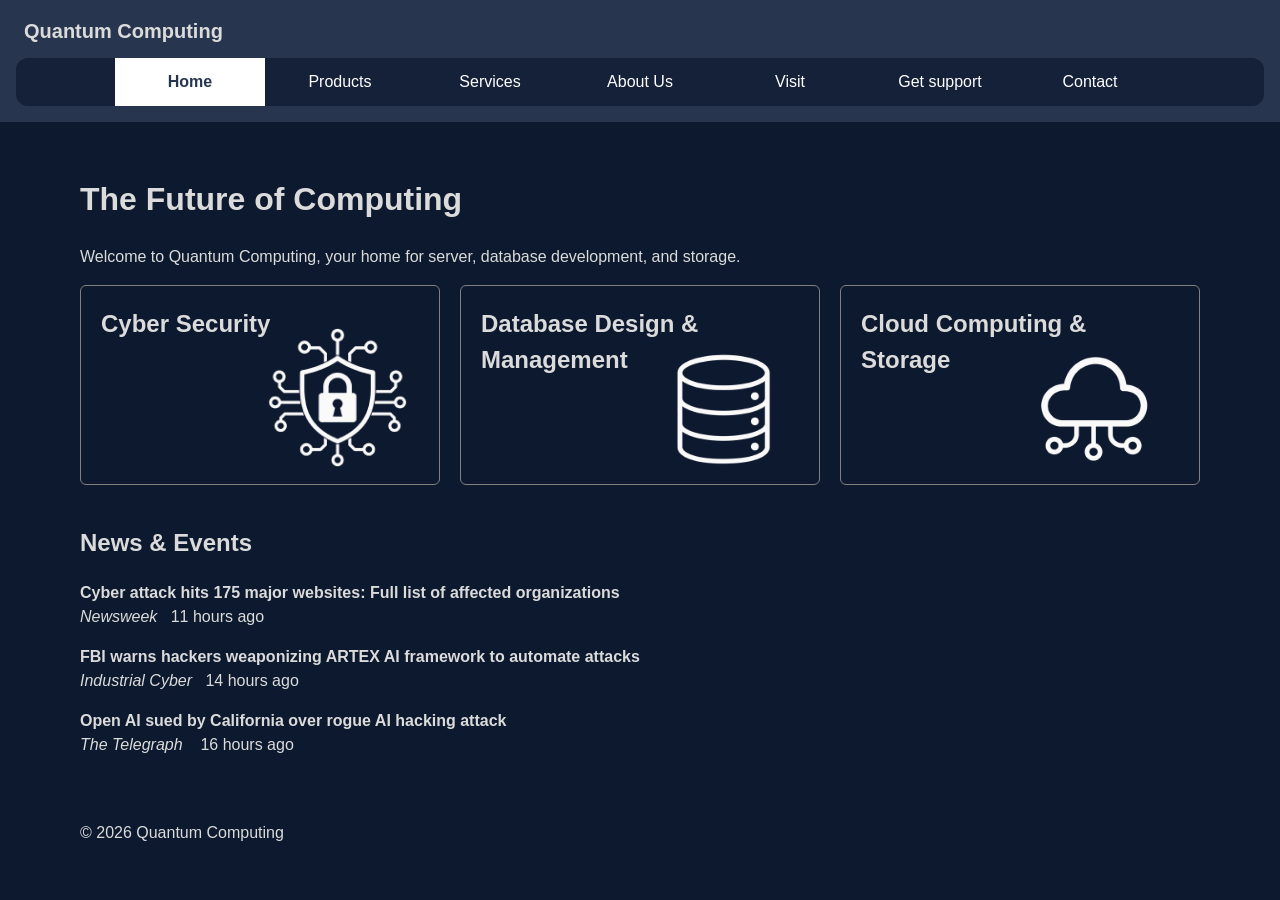
==== index.html @ bf98d4f5 "Update Added content to index.html and support.html, added service icons, updated stylesheet and con" ====
<!doctype html>
<html lang="en">
  <head>
    <meta charset="utf-8" />
    <meta name="viewport" content="width=device-width,initial-scale=1" />
    <title>Home | [Site Name]</title>
    <link rel="stylesheet" href="styles.css" />
    <script src="navigation.js" defer></script>
  </head>
  <body>
    <a class="skip-link" href="#main">Skip to main content</a>
    <header class="site-header">
      <a class="brand" href="index.html">Quantum Computing</a>
      <nav aria-label="Primary navigation">
        <button
          class="menu-button"
          type="button"
          aria-controls="primary-nav"
          aria-expanded="false"
          hidden
        >
          ☰ Menu
        </button>
        <ul class="nav-list" id="primary-nav">
          <li><a href="index.html" aria-current="page">Home</a></li>
          <li><a href="#">Products</a></li>
          <li><a href="#">Services</a></li>
          <li><a href="#">About Us</a></li>
          <li><a href="visit.html">Visit</a></li>
          <li><a href="support.html">Get support</a></li>
          <li><a href="#">Contact</a></li>
          <!-- TODO: add 2-4 purposeful destinations. -->
        </ul>
      </nav>
    </header>
    <main id="main">
      <h1>The Future of Computing</h1>
      <p>
        Welcome to Quantum Computing, your home for server, database
        development, and storage.
      </p>
      <div class="service-wrap">
        <div class="service-card security-bg">
          <h2>Cyber Security</h2>
        </div>
        <div class="service-card database-bg">
          <h2>Database Design & Management</h2>
        </div>
        <div class="service-card cloud-computing">
          <h2>Cloud Computing & Storage</h2>
        </div>
      </div>
      <div class="news">
        <h2 class="news">News & Events</h2>
        <p>
          <strong
            ><a href="#"
              >Cyber attack hits 175 major websites: Full list of affected
              organizations</a
            ></strong
          ><br />
          <em><a href="#">Newsweek</a></em
          >&nbsp;&nbsp;&nbsp;11 hours ago
        </p>
        <p>
          <strong
            ><a href="#"
              >FBI warns hackers weaponizing ARTEX AI framework to automate
              attacks</a
            ></strong
          ><br />
          <em><a href="#">Industrial Cyber</a></em
          >&nbsp;&nbsp;&nbsp;14 hours ago
        </p>
        <p>
          <strong
            ><a href="#"
              >Open AI sued by California over rogue AI hacking attack</a
            ></strong
          ><br />
          <em><a href="#">The Telegraph</a>&nbsp;&nbsp;&nbsp;</em> 16 hours ago
        </p>
      </div>
    </main>
    <footer><p>&copy; 2026 Quantum Computing</p></footer>
  </body>
</html>
---- styles.css ----
:root {
  --brand: #27354f;
  --accent: #152139;
  --action: #3487da;
  --border: #808080;
  --ink: #dbdbdb;
  --paper: #fff;
  --surface: #0d192e;
  --max: 70rem;
  --space: 1rem;
}
* {
  box-sizing: border-box;
}
body {
  margin: 0;
  color: var(--ink);
  background: var(--surface);
  font:
    1rem/1.5 Arial,
    sans-serif;
}
h2 {
  margin-top: 0;
}
.skip-link {
  position: absolute;
  left: 0.5rem;
  top: -6rem;
  z-index: 20;
  background: var(--paper);
  color: var(--ink);
  padding: 0.75rem;
}
.skip-link:focus {
  top: 0.5rem;
}
.site-header {
  background: var(--brand);
  color: var(--ink);
  padding: var(--space);
}
.site-header a:hover {
  background-color: var(--accent);
}
.brand {
  color: inherit;
  font-size: 1.25rem;
  font-weight: 700;
  border-radius: 6px;
  padding: 8px;
  text-decoration: none;
}
.brand a {
  text-decoration: none;
}
.menu-button {
  /* TODO: native button appearance, focus, and comfortable target. */
  display: flex;
  margin-top: 10px;
  background: none;
  border: none;
  border-radius: 4px;
  color: var(--accent-light);
  transition: 0.4s;
}
.nav-list {
  list-style: none;
  margin: 0.75rem 0 0;
  padding: 0; /* TODO: narrow layout. */
}
.nav-list a {
  display: block;
  color: var(--paper);
  padding: 0.75rem;
  text-decoration: none;
}
.nav-list a[aria-current="page"] {
  background: var(--paper);
  color: var(--brand);
  font-weight: 700;
}
.js .nav-list[data-open="false"] {
  display: none;
}
.service-wrap {
  display: flex;
  flex-direction: column;
  gap: 20px;
}
.service-card {
  width: 100%;
  height: 200px;
  border: 1px solid var(--border);
  border-radius: 6px;
  padding: 20px;
  transition: 0.4s;
}
.service-card:hover {
  cursor: pointer;
  background-color: var(--brand);
}
.security-bg {
  background-image: url("img/cybersecurity-icon01.png");
  background-position: right;
  background-repeat: no-repeat;
  background-position-x: 80%;
  background-position-y: 80%;
  background-size: 40%;
}
.database-bg {
  background-image: url("img/database-design01.png");
  background-position: right;
  background-repeat: no-repeat;
  background-position-x: 90%;
  background-position-y: 90%;
  background-size: 40%;
}
.cloud-computing {
  background-image: url("img/cloud-compute01.png");
  background-position: right;
  background-repeat: no-repeat;
  background-size: 40%;
  background-position-x: 140px;
  background-position-y: 70px;
}
.news {
  margin-top: 40px;
}
.news a {
  color: var(--ink);
  text-decoration: none;
  transition: 0.2s;
}
.news a:hover {
  color: var(--action);
}
.location-wrap {
  flex-direction: column;
  display: flex;
  gap: 20px;
}
.location-card {
  display: flex;
  flex-direction: column;
  width: 100%;
  height: auto;
  padding: 20px;
  border-radius: 6px;
  background-color: var(--accent);
  border: 1px solid var(--border);
  transition: 0.4s;
  margin: 0;
}
.location:hover {
  cursor: pointer;
  background-color: var(--brand);
}
.location-card-top {
  display: flex;
  width: 100%;
  flex-direction: column;
  margin-right: 10px;
}
.location-card-bottom {
  display: flex;
  width: 100%;
  justify-content: left;
}
.store {
  max-width: 100%;
  height: auto;
}
.map {
  max-width: 100%;
  border-radius: 6px;
  overflow: hidden;
  margin-top: 10px;
}
/* TODO: hover, focus-visible, active, and aria-current styles. */
/* TODO: hide only the enhanced, collapsed narrow list. */
main,
footer {
  width: min(100% - 2rem, var(--max));
  margin-inline: auto;
}
main {
  min-height: 55vh;
  padding-block: 2rem;
}
/* TODO: add the relative-unit breakpoint justified in navigation-plan.html. */
@media screen and (min-width: 70rem) {
  .menu-button {
    display: none;
  }
  #primary-nav {
    display: flex;
    background-color: var(--accent);
    justify-content: center;
    border-radius: 12px;
  }
  #primary-nav a {
    display: flex;
    width: 150px;
    justify-content: center;
    transition: 0.3s;
  }
  #primary-nav a:hover {
    background-color: var(--action);
  }
  .location-card {
    flex-direction: row;
  }
  .service-wrap {
    flex-direction: row;
  }
  .service-card {
    width: 33%;
    border: 1px solid var(--border);
    border-radius: 6px;
    padding: 20px;
    transition: 0.4s;
  }
  .security-bg {
    background-size: 40%;
    background-position-x: 185px;
    background-position-y: 40px;
  }
  .database-bg {
    background-size: 35%;
    background-position-x: 200px;
    background-position-y: 60px;
  }
  .cloud-computing {
    background-size: 35%;
    background-position-x: 190px;
    background-position-y: 60px;
  }
  .location-wrap {
    flex-direction: row;
  }
  .location {
    width: 33%;
    padding: 20px;
    border-radius: 6px;
    background-color: var(--accent);
    border: 1px solid var(--border);
    transition: 0.4s;
  }
}
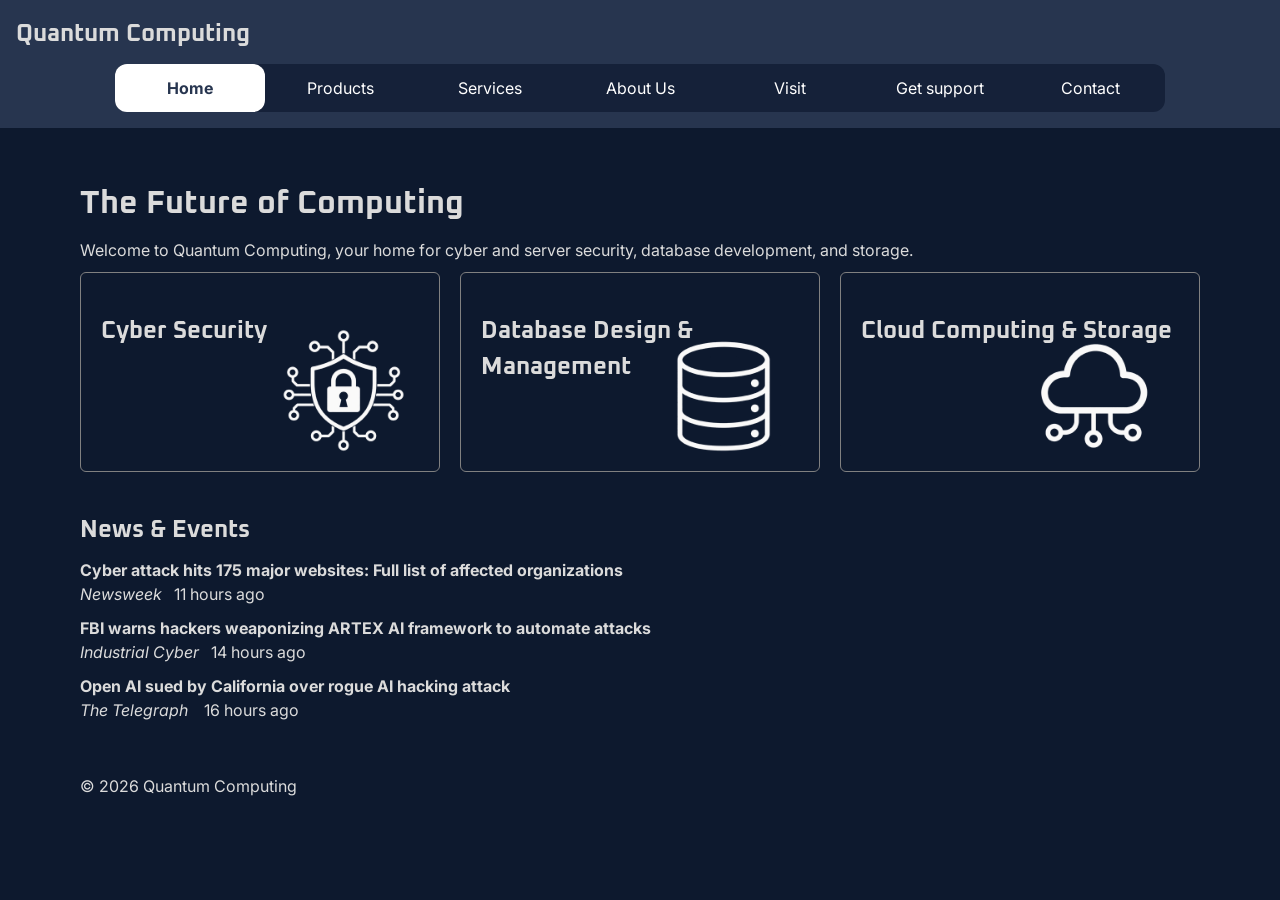
==== commit abcc28fa: "Update Added FAQs and message form for support page. Added tokens." ====
--- a/index.html
+++ b/index.html
@@ -6,6 +6,12 @@
     <title>Home | [Site Name]</title>
     <link rel="stylesheet" href="styles.css" />
     <script src="navigation.js" defer></script>
+    <link rel="preconnect" href="https://fonts.googleapis.com" />
+    <link rel="preconnect" href="https://fonts.gstatic.com" crossorigin />
+    <link
+      href="https://fonts.googleapis.com/css2?family=Inter:ital,opsz,wght@0,14..32,100..900;1,14..32,100..900&family=Oxanium:wght@200..800&display=swap"
+      rel="stylesheet"
+    />
   </head>
   <body>
     <a class="skip-link" href="#main">Skip to main content</a>
@@ -36,19 +42,19 @@
     <main id="main">
       <h1>The Future of Computing</h1>
       <p>
-        Welcome to Quantum Computing, your home for server, database
-        development, and storage.
+        Welcome to Quantum Computing, your home for cyber and server security,
+        database development, and storage.
       </p>
       <div class="service-wrap">
-        <div class="service-card security-bg">
+        <a href="#" class="service-card security-bg">
           <h2>Cyber Security</h2>
-        </div>
-        <div class="service-card database-bg">
+        </a>
+        <a href="#" class="service-card database-bg">
           <h2>Database Design & Management</h2>
-        </div>
-        <div class="service-card cloud-computing">
+        </a>
+        <a href="#" class="service-card cloud-computing">
           <h2>Cloud Computing & Storage</h2>
-        </div>
+        </a>
       </div>
       <div class="news">
         <h2 class="news">News & Events</h2>
--- a/styles.css
+++ b/styles.css
@@ -8,6 +8,39 @@
   --surface: #0d192e;
   --max: 70rem;
   --space: 1rem;
+  --space-2: 0.25rem;
+  --radius: 0.5rem;
+
+  /* FONT SYSTEM */
+  --font-body: "Inter", sans-serif;
+  --font-display: "Oxanium", sans-serif;
+  --size-base: 1rem;
+  --size-h1: 2.5rem;
+  --size-h2: 2rem;
+  --size-h3: 1.25rem;
+  --title: 1.5rem;
+  --size-caption: 0.5rem;
+  --line-height-body: 1.6;
+  --font-weight: 700;
+
+  /* SPACING AND SCALING */
+  --space-xxs: 0.15rem;
+  --space-xs: 0.25rem;
+  --space-sm: 0.5rem;
+  --space-md: 1rem;
+  --space-mlg: 1.25rem;
+  --space-lg: 1.5rem;
+  --space-xl: 2rem;
+  --space-xxl: 3rem;
+
+  /* SIZING & MEASURE */
+  --measure: 68ch;
+  --measure-max-width: 1200px;
+
+  /* BORDER RADIUS */
+  --radius-sm: 0.25rem;
+  --radius-md: 0.5rem;
+  --radius-lg: 1rem;
 }
 * {
   box-sizing: border-box;
@@ -16,12 +49,21 @@
   margin: 0;
   color: var(--ink);
   background: var(--surface);
-  font:
-    1rem/1.5 Arial,
-    sans-serif;
-}
-h2 {
-  margin-top: 0;
+  font: 1rem/1.5 var(--font-body);
+}
+h1,
+h2,
+h3 {
+  font-family: var(--font-display);
+  margin: 0;
+  margin-top: 20px;
+  padding: 0;
+}
+p {
+  margin: 0;
+  margin-top: 10px;
+  margin-bottom: 10px;
+  padding: 0;
 }
 .skip-link {
   position: absolute;
@@ -45,10 +87,9 @@
 }
 .brand {
   color: inherit;
-  font-size: 1.25rem;
-  font-weight: 700;
-  border-radius: 6px;
-  padding: 8px;
+  font-family: var(--font-display);
+  font-size: var(--title);
+  font-weight: var(--font-weight);
   text-decoration: none;
 }
 .brand a {
@@ -62,7 +103,7 @@
   border: none;
   border-radius: 4px;
   color: var(--accent-light);
-  transition: 0.4s;
+  cursor: pointer;
 }
 .nav-list {
   list-style: none;
@@ -95,6 +136,8 @@
   border-radius: 6px;
   padding: 20px;
   transition: 0.4s;
+  color: var(--ink);
+  text-decoration: none;
 }
 .service-card:hover {
   cursor: pointer;
@@ -188,13 +231,58 @@
   min-height: 55vh;
   padding-block: 2rem;
 }
+.message {
+  display: flex;
+  flex-direction: column;
+  width: 500px;
+  height: auto;
+  border: none;
+  border-top: 1px solid var(--border);
+  padding: 20px;
+}
+.message-box {
+  width: 100%;
+  height: 250px;
+  border-radius: 6px;
+  margin-bottom: 10px;
+}
+.input {
+  width: 100%;
+  height: 40px;
+  border: none;
+  border-radius: 6px;
+  margin-bottom: 5px;
+  padding: 10px;
+}
+.message-btn {
+  display: flex;
+  width: 200px;
+  height: 40px;
+  justify-content: center;
+  align-items: center;
+  margin-top: 20px;
+  border: none;
+  border-radius: 6px;
+  background-color: var(--action);
+  transition: 0.3s;
+}
+.message-btn:hover {
+  background-color: #6eb6ff;
+  cursor: pointer;
+}
+
 /* TODO: add the relative-unit breakpoint justified in navigation-plan.html. */
 @media screen and (min-width: 70rem) {
   .menu-button {
     display: none;
   }
+  nav {
+    display: flex;
+    justify-content: center;
+  }
   #primary-nav {
     display: flex;
+    max-width: var(--measure-max-width);
     background-color: var(--accent);
     justify-content: center;
     border-radius: 12px;
@@ -204,9 +292,14 @@
     width: 150px;
     justify-content: center;
     transition: 0.3s;
+    border-radius: 12px;
   }
   #primary-nav a:hover {
     background-color: var(--action);
+    border-radius: 12px;
+  }
+  .nav-list a[aria-current="page"] {
+    border-radius: 12px;
   }
   .location-card {
     flex-direction: row;
@@ -222,9 +315,9 @@
     transition: 0.4s;
   }
   .security-bg {
-    background-size: 40%;
-    background-position-x: 185px;
-    background-position-y: 40px;
+    background-size: 35%;
+    background-position-x: 200px;
+    background-position-y: 55px;
   }
   .database-bg {
     background-size: 35%;
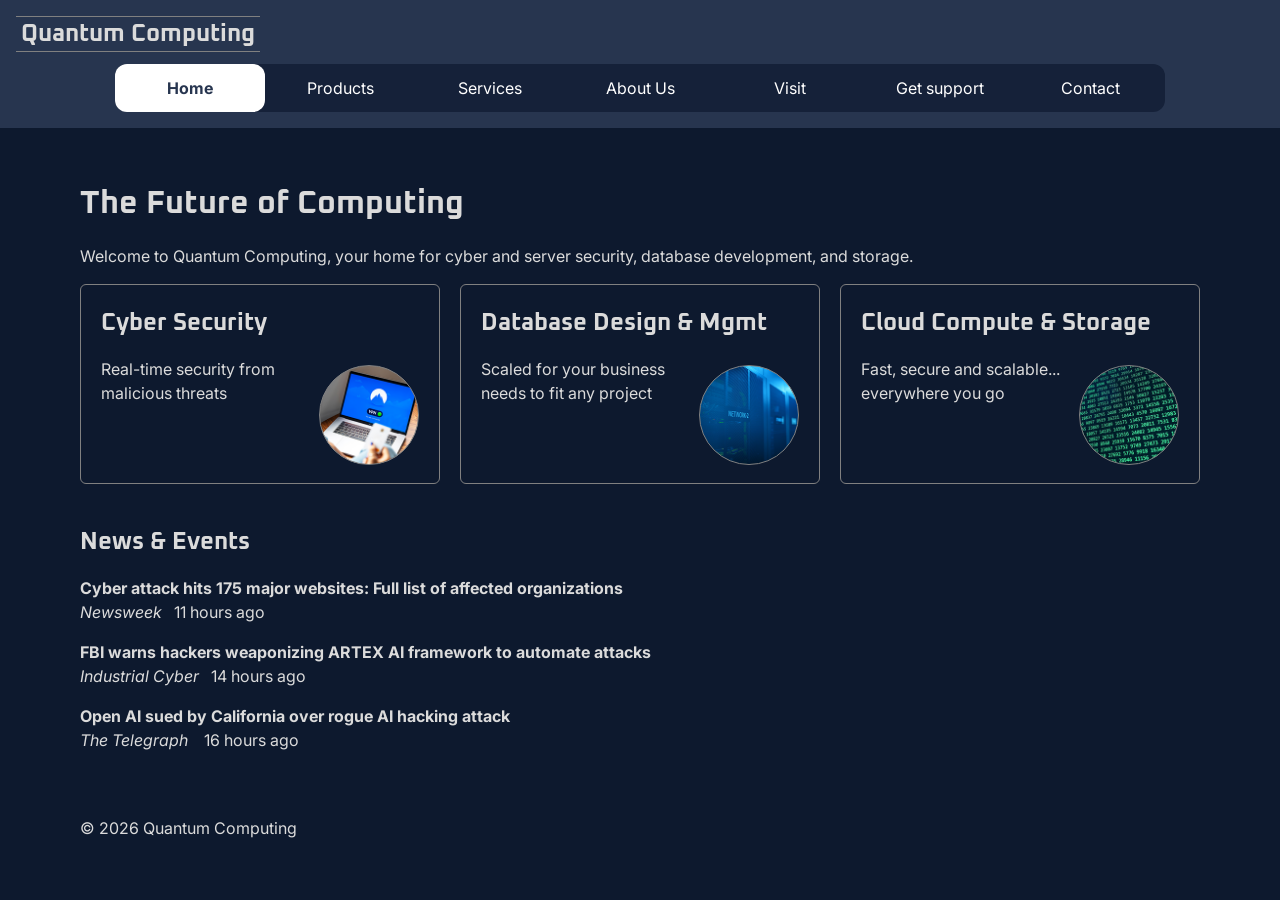
==== commit b59ee59e: "Update Added images for service cards, updated styling and containers and updated README." ====
--- a/index.html
+++ b/index.html
@@ -46,14 +46,29 @@
         database development, and storage.
       </p>
       <div class="service-wrap">
-        <a href="#" class="service-card security-bg">
-          <h2>Cyber Security</h2>
+        <a href="#" class="service-card">
+          <h2 class="service-card-h2">Cyber Security</h2>
+          <p>
+            Real-time security from<br />
+            malicious threats
+          </p>
+          <div class="security-bg"></div>
         </a>
-        <a href="#" class="service-card database-bg">
-          <h2>Database Design & Management</h2>
+        <a href="#" class="service-card">
+          <h2 class="service-card-h2">Database Design & Mgmt</h2>
+          <p>
+            Scaled for your business<br />
+            needs to fit any project
+          </p>
+          <div class="database-bg"></div>
         </a>
-        <a href="#" class="service-card cloud-computing">
-          <h2>Cloud Computing & Storage</h2>
+        <a href="#" class="service-card">
+          <h2 class="service-card-h2">Cloud Compute & Storage</h2>
+          <p>
+            Fast, secure and scalable...<br />
+            everywhere you go
+          </p>
+          <div class="cloud-computing"></div>
         </a>
       </div>
       <div class="news">
--- a/styles.css
+++ b/styles.css
@@ -60,10 +60,6 @@
   padding: 0;
 }
 p {
-  margin: 0;
-  margin-top: 10px;
-  margin-bottom: 10px;
-  padding: 0;
 }
 .skip-link {
   position: absolute;
@@ -91,6 +87,10 @@
   font-size: var(--title);
   font-weight: var(--font-weight);
   text-decoration: none;
+  border-top: 1px solid var(--border);
+  border-bottom: 1px solid var(--border);
+  padding: 5px;
+  transition: 0.3s;
 }
 .brand a {
   text-decoration: none;
@@ -130,6 +130,7 @@
   gap: 20px;
 }
 .service-card {
+  position: relative;
   width: 100%;
   height: 200px;
   border: 1px solid var(--border);
@@ -138,34 +139,55 @@
   transition: 0.4s;
   color: var(--ink);
   text-decoration: none;
+}
+.service-card-h2 {
+  margin-top: 0;
+}
+.service-card p {
+  font-size: 12px;
 }
 .service-card:hover {
   cursor: pointer;
   background-color: var(--brand);
 }
 .security-bg {
-  background-image: url("img/cybersecurity-icon01.png");
-  background-position: right;
+  position: absolute;
+  width: 100px;
+  height: 100px;
+  top: 80px;
+  right: 20px;
+  border-radius: 50%;
+  background-image: url("img/cybersecurity01.png");
+  background-position: center;
+  background-size: 100%;
   background-repeat: no-repeat;
-  background-position-x: 80%;
-  background-position-y: 80%;
-  background-size: 40%;
+  border: 1px solid var(--border);
 }
 .database-bg {
+  position: absolute;
+  width: 100px;
+  height: 100px;
+  top: 80px;
+  right: 20px;
+  border-radius: 50%;
   background-image: url("img/database-design01.png");
-  background-position: right;
+  background-position: center;
+  background-size: 100%;
   background-repeat: no-repeat;
-  background-position-x: 90%;
-  background-position-y: 90%;
-  background-size: 40%;
+  border: 1px solid var(--border);
 }
 .cloud-computing {
+  position: absolute;
+  width: 100px;
+  height: 100px;
+  top: 80px;
+  right: 20px;
+  border-radius: 50%;
   background-image: url("img/cloud-compute01.png");
-  background-position: right;
+  background-position: center;
+  background-size: 100%;
   background-repeat: no-repeat;
-  background-size: 40%;
-  background-position-x: 140px;
-  background-position-y: 70px;
+  border: 1px solid var(--border);
 }
 .news {
   margin-top: 40px;
@@ -231,19 +253,29 @@
   min-height: 55vh;
   padding-block: 2rem;
 }
+.faq a {
+  color: var(--ink);
+  text-decoration: none;
+}
+.faq a:hover {
+  text-decoration: underline;
+  color: var(--action);
+}
 .message {
   display: flex;
   flex-direction: column;
-  width: 500px;
+  width: 100%;
   height: auto;
   border: none;
   border-top: 1px solid var(--border);
-  padding: 20px;
+  padding: 0;
+  padding-top: 10px;
 }
 .message-box {
   width: 100%;
   height: 250px;
   border-radius: 6px;
+  margin-top: 5px;
   margin-bottom: 10px;
 }
 .input {
@@ -265,10 +297,15 @@
   border-radius: 6px;
   background-color: var(--action);
   transition: 0.3s;
+  text-decoration: none;
+  color: var(--accent);
+  font-weight: var(--font-weight);
 }
 .message-btn:hover {
-  background-color: #6eb6ff;
+  background-color: #0080ff;
+  color: var(--ink);
   cursor: pointer;
+  box-shadow: 0 0 8px rgba(255, 255, 255, 0.3);
 }
 
 /* TODO: add the relative-unit breakpoint justified in navigation-plan.html. */
@@ -314,20 +351,8 @@
     padding: 20px;
     transition: 0.4s;
   }
-  .security-bg {
-    background-size: 35%;
-    background-position-x: 200px;
-    background-position-y: 55px;
-  }
-  .database-bg {
-    background-size: 35%;
-    background-position-x: 200px;
-    background-position-y: 60px;
-  }
-  .cloud-computing {
-    background-size: 35%;
-    background-position-x: 190px;
-    background-position-y: 60px;
+  .service-card p {
+    font-size: var(--size-base);
   }
   .location-wrap {
     flex-direction: row;
@@ -340,4 +365,8 @@
     border: 1px solid var(--border);
     transition: 0.4s;
   }
-}
+  .message {
+    width: 500px;
+    padding: 20px;
+  }
+}
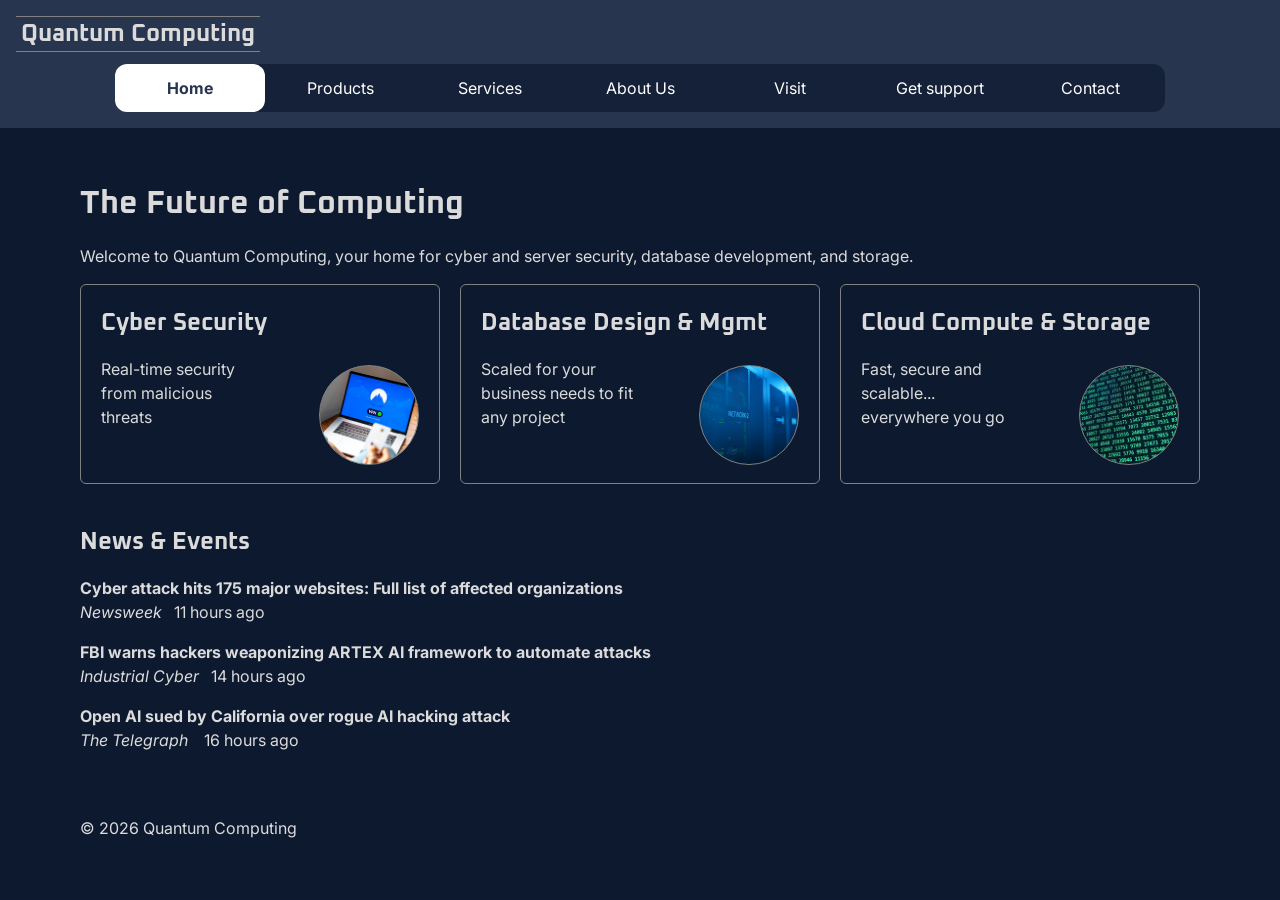
==== commit ec21cbd7: "Update Updated index, support, visit pages; added images and removed images; updated README with ima" ====
--- a/index.html
+++ b/index.html
@@ -3,7 +3,7 @@
   <head>
     <meta charset="utf-8" />
     <meta name="viewport" content="width=device-width,initial-scale=1" />
-    <title>Home | [Site Name]</title>
+    <title>Home | Quantum Computing</title>
     <link rel="stylesheet" href="styles.css" />
     <script src="navigation.js" defer></script>
     <link rel="preconnect" href="https://fonts.googleapis.com" />
@@ -48,26 +48,17 @@
       <div class="service-wrap">
         <a href="#" class="service-card">
           <h2 class="service-card-h2">Cyber Security</h2>
-          <p>
-            Real-time security from<br />
-            malicious threats
-          </p>
+          <p>Real-time security from malicious threats</p>
           <div class="security-bg"></div>
         </a>
         <a href="#" class="service-card">
           <h2 class="service-card-h2">Database Design & Mgmt</h2>
-          <p>
-            Scaled for your business<br />
-            needs to fit any project
-          </p>
+          <p>Scaled for your business needs to fit any project</p>
           <div class="database-bg"></div>
         </a>
         <a href="#" class="service-card">
           <h2 class="service-card-h2">Cloud Compute & Storage</h2>
-          <p>
-            Fast, secure and scalable...<br />
-            everywhere you go
-          </p>
+          <p>Fast, secure and scalable... everywhere you go</p>
           <div class="cloud-computing"></div>
         </a>
       </div>
--- a/styles.css
+++ b/styles.css
@@ -144,6 +144,7 @@
   margin-top: 0;
 }
 .service-card p {
+  width: 50%;
   font-size: 12px;
 }
 .service-card:hover {
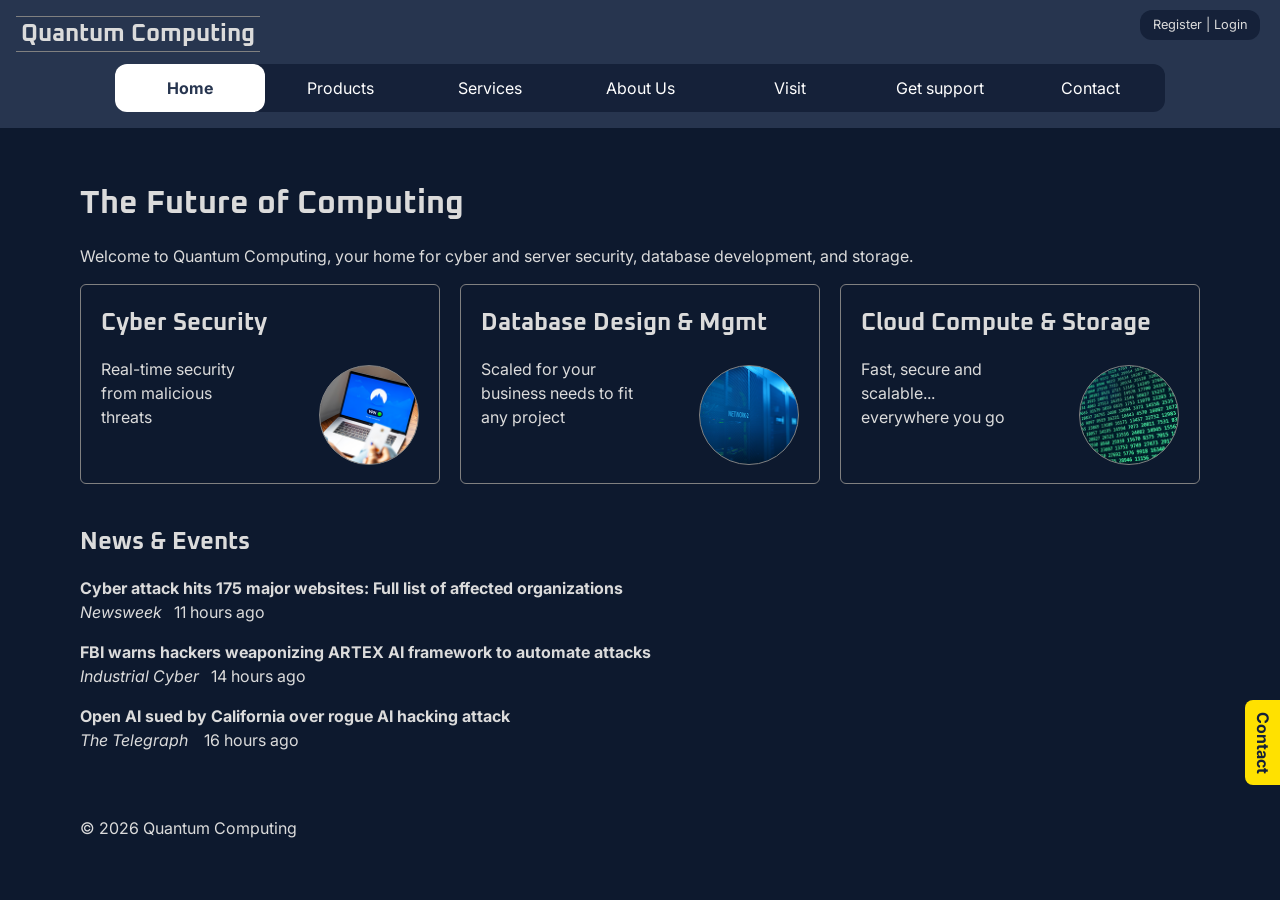
==== commit 5380fb0a: "Update Added registration/login button and fixed contact tag." ====
--- a/index.html
+++ b/index.html
@@ -16,6 +16,10 @@
   <body>
     <a class="skip-link" href="#main">Skip to main content</a>
     <header class="site-header">
+      <div class="reg-login">
+        <a href="#"> Register</a>&nbsp;|&nbsp;<a href="#"> Login</a>
+      </div>
+      <div class="contact-tag">Contact</div>
       <a class="brand" href="index.html">Quantum Computing</a>
       <nav aria-label="Primary navigation">
         <button
--- a/styles.css
+++ b/styles.css
@@ -74,6 +74,7 @@
   top: 0.5rem;
 }
 .site-header {
+  position: relative;
   background: var(--brand);
   color: var(--ink);
   padding: var(--space);
@@ -122,6 +123,31 @@
   font-weight: 700;
 }
 .js .nav-list[data-open="false"] {
+  display: none;
+}
+.reg-login {
+  position: absolute;
+  display: flex;
+  width: 120px;
+  height: 30px;
+  top: 60px;
+  right: 10px;
+  background-color: var(--accent);
+  justify-content: center;
+  align-items: center;
+  font-size: 0.8rem;
+  border-radius: 12px;
+}
+.reg-login a {
+  color: var(--ink);
+  text-decoration: none;
+  transition: 0.2s;
+}
+.reg-login a:hover {
+  color: var(--action);
+  cursor: pointer;
+}
+.contact-tag {
   display: none;
 }
 .service-wrap {
@@ -370,4 +396,33 @@
     width: 500px;
     padding: 20px;
   }
-}
+  .reg-login {
+    top: 10px;
+    right: 20px;
+  }
+  .contact-tag {
+    position: fixed;
+    display: flex;
+    background-color: #ffe100;
+    top: 700px;
+    right: 0;
+    width: 35px;
+    height: 85px;
+    writing-mode: vertical-rl;
+    text-orientation: mixed;
+    padding: 5px;
+    font-weight: var(--font-weight);
+    text-decoration: none;
+    border-bottom-left-radius: 8px;
+    border-top-left-radius: 8px;
+    color: var(--accent);
+    align-items: center;
+    justify-content: center;
+    transition: 0.3s;
+  }
+  .contact-tag:hover {
+    background-color: #e3ab2d;
+    color: var(--accent);
+    cursor: pointer;
+  }
+}
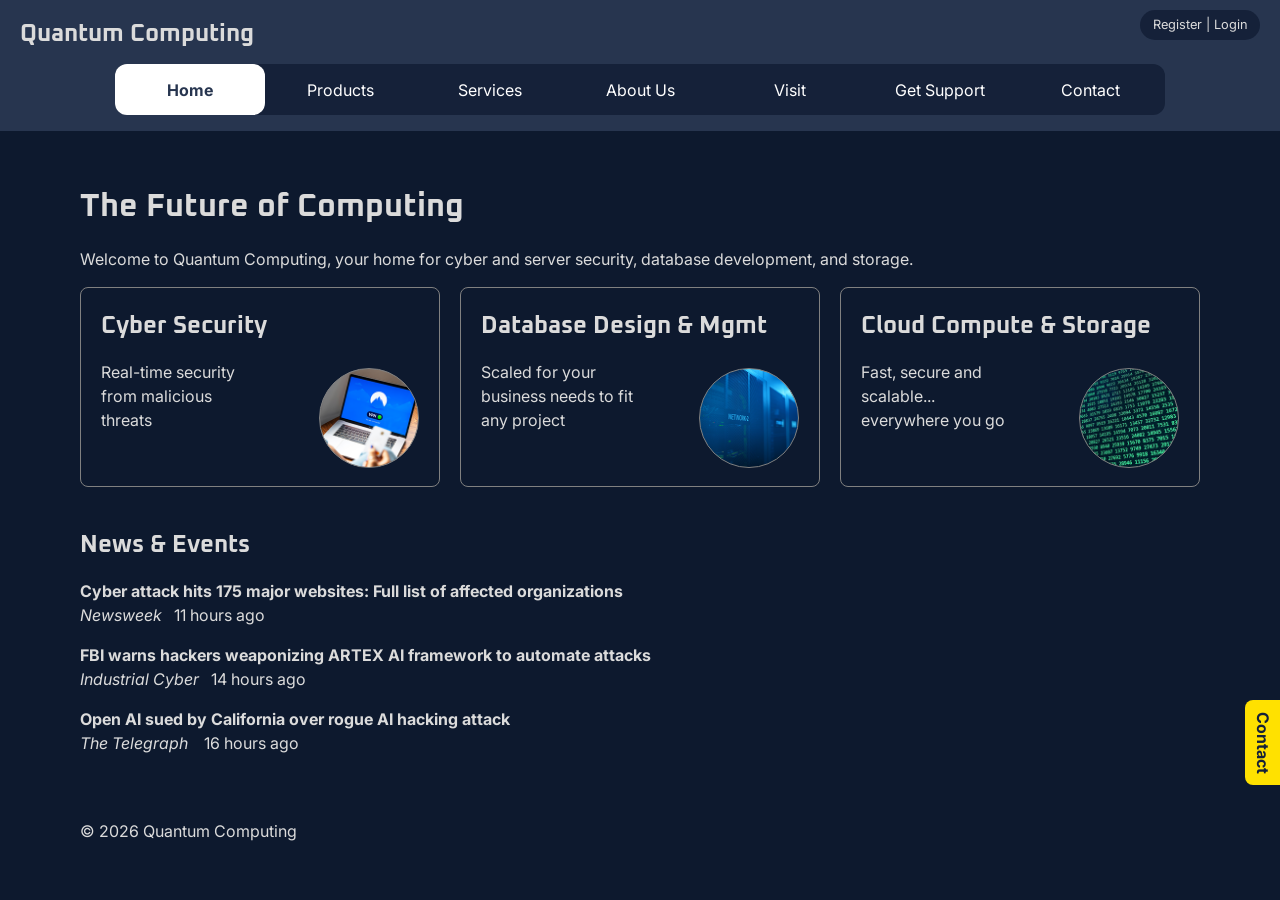
==== commit 53fd8a78: "Update Updated navigation-plan.html, added screenshots and updated README." ====
--- a/index.html
+++ b/index.html
@@ -16,11 +16,11 @@
   <body>
     <a class="skip-link" href="#main">Skip to main content</a>
     <header class="site-header">
+      <div class="contact-tag">Contact</div>
+      <a class="brand" href="index.html">Quantum Computing</a>
       <div class="reg-login">
         <a href="#"> Register</a>&nbsp;|&nbsp;<a href="#"> Login</a>
       </div>
-      <div class="contact-tag">Contact</div>
-      <a class="brand" href="index.html">Quantum Computing</a>
       <nav aria-label="Primary navigation">
         <button
           class="menu-button"
@@ -37,7 +37,7 @@
           <li><a href="#">Services</a></li>
           <li><a href="#">About Us</a></li>
           <li><a href="visit.html">Visit</a></li>
-          <li><a href="support.html">Get support</a></li>
+          <li><a href="support.html">Get Support</a></li>
           <li><a href="#">Contact</a></li>
           <!-- TODO: add 2-4 purposeful destinations. -->
         </ul>
--- a/styles.css
+++ b/styles.css
@@ -1,6 +1,7 @@
 :root {
   --brand: #27354f;
   --accent: #152139;
+  --focus: #ffe100;
   --action: #3487da;
   --border: #808080;
   --ink: #dbdbdb;
@@ -27,7 +28,7 @@
   --space-xxs: 0.15rem;
   --space-xs: 0.25rem;
   --space-sm: 0.5rem;
-  --space-md: 1rem;
+  --space-md: 0.85rem;
   --space-mlg: 1.25rem;
   --space-lg: 1.5rem;
   --space-xl: 2rem;
@@ -40,6 +41,7 @@
   /* BORDER RADIUS */
   --radius-sm: 0.25rem;
   --radius-md: 0.5rem;
+  --radius-mlg: 0.75rem;
   --radius-lg: 1rem;
 }
 * {
@@ -56,7 +58,7 @@
 h3 {
   font-family: var(--font-display);
   margin: 0;
-  margin-top: 20px;
+  margin-top: var(--space-mlg);
   padding: 0;
 }
 p {
@@ -88,9 +90,7 @@
   font-size: var(--title);
   font-weight: var(--font-weight);
   text-decoration: none;
-  border-top: 1px solid var(--border);
-  border-bottom: 1px solid var(--border);
-  padding: 5px;
+  padding: var(--space-xs);
   transition: 0.3s;
 }
 .brand a {
@@ -102,7 +102,6 @@
   margin-top: 10px;
   background: none;
   border: none;
-  border-radius: 4px;
   color: var(--accent-light);
   cursor: pointer;
 }
@@ -114,13 +113,13 @@
 .nav-list a {
   display: block;
   color: var(--paper);
-  padding: 0.75rem;
+  padding: var(--space-md);
   text-decoration: none;
 }
 .nav-list a[aria-current="page"] {
   background: var(--paper);
   color: var(--brand);
-  font-weight: 700;
+  font-weight: var(--font-weight);
 }
 .js .nav-list[data-open="false"] {
   display: none;
@@ -130,13 +129,13 @@
   display: flex;
   width: 120px;
   height: 30px;
-  top: 60px;
+  top: 55px;
   right: 10px;
   background-color: var(--accent);
   justify-content: center;
   align-items: center;
   font-size: 0.8rem;
-  border-radius: 12px;
+  border-radius: var(--radius-lg);
 }
 .reg-login a {
   color: var(--ink);
@@ -153,15 +152,15 @@
 .service-wrap {
   display: flex;
   flex-direction: column;
-  gap: 20px;
+  gap: var(--space-mlg);
 }
 .service-card {
   position: relative;
   width: 100%;
   height: 200px;
   border: 1px solid var(--border);
-  border-radius: 6px;
-  padding: 20px;
+  border-radius: var(--radius);
+  padding: var(--space-mlg);
   transition: 0.4s;
   color: var(--ink);
   text-decoration: none;
@@ -171,7 +170,7 @@
 }
 .service-card p {
   width: 50%;
-  font-size: 12px;
+  font-size: 0.75rem;
 }
 .service-card:hover {
   cursor: pointer;
@@ -230,7 +229,7 @@
 .location-wrap {
   flex-direction: column;
   display: flex;
-  gap: 20px;
+  gap: var(--space-mlg);
 }
 .location-card {
   display: flex;
@@ -238,7 +237,7 @@
   width: 100%;
   height: auto;
   padding: 20px;
-  border-radius: 6px;
+  border-radius: var(--radius);
   background-color: var(--accent);
   border: 1px solid var(--border);
   transition: 0.4s;
@@ -270,6 +269,9 @@
   margin-top: 10px;
 }
 /* TODO: hover, focus-visible, active, and aria-current styles. */
+a:focus-visible {
+  border: 3px solid var(--focus);
+}
 /* TODO: hide only the enhanced, collapsed narrow list. */
 main,
 footer {
@@ -301,7 +303,7 @@
 .message-box {
   width: 100%;
   height: 250px;
-  border-radius: 6px;
+  border-radius: var(--radius);
   margin-top: 5px;
   margin-bottom: 10px;
 }
@@ -309,7 +311,7 @@
   width: 100%;
   height: 40px;
   border: none;
-  border-radius: 6px;
+  border-radius: var(--radius);
   margin-bottom: 5px;
   padding: 10px;
 }
@@ -321,7 +323,7 @@
   align-items: center;
   margin-top: 20px;
   border: none;
-  border-radius: 6px;
+  border-radius: var(--radius);
   background-color: var(--action);
   transition: 0.3s;
   text-decoration: none;
@@ -349,21 +351,21 @@
     max-width: var(--measure-max-width);
     background-color: var(--accent);
     justify-content: center;
-    border-radius: 12px;
+    border-radius: var(--radius-mlg);
   }
   #primary-nav a {
     display: flex;
     width: 150px;
     justify-content: center;
     transition: 0.3s;
-    border-radius: 12px;
+    border-radius: var(--radius-mlg);
   }
   #primary-nav a:hover {
     background-color: var(--action);
-    border-radius: 12px;
+    border-radius: var(--radius-mlg);
   }
   .nav-list a[aria-current="page"] {
-    border-radius: 12px;
+    border-radius: var(--radius-mlg);
   }
   .location-card {
     flex-direction: row;
@@ -374,8 +376,8 @@
   .service-card {
     width: 33%;
     border: 1px solid var(--border);
-    border-radius: 6px;
-    padding: 20px;
+    border-radius: var(--radius);
+    padding: var(--space-mlg);
     transition: 0.4s;
   }
   .service-card p {
@@ -394,7 +396,7 @@
   }
   .message {
     width: 500px;
-    padding: 20px;
+    padding: var(--space-mlg);
   }
   .reg-login {
     top: 10px;
@@ -403,26 +405,27 @@
   .contact-tag {
     position: fixed;
     display: flex;
-    background-color: #ffe100;
+    background-color: var(--focus);
     top: 700px;
     right: 0;
     width: 35px;
     height: 85px;
-    writing-mode: vertical-rl;
+    writing-mode: vertical-rl; /* https://developer.mozilla.org/en-US/docs/Web/CSS/Reference/Properties/text-orientation */
     text-orientation: mixed;
-    padding: 5px;
+    padding: var(--space-xs);
     font-weight: var(--font-weight);
     text-decoration: none;
-    border-bottom-left-radius: 8px;
-    border-top-left-radius: 8px;
+    border-bottom-left-radius: var(--radius-md);
+    border-top-left-radius: var(--radius-md);
     color: var(--accent);
     align-items: center;
     justify-content: center;
     transition: 0.3s;
   }
   .contact-tag:hover {
-    background-color: #e3ab2d;
+    background-color: #fff200;
     color: var(--accent);
     cursor: pointer;
-  }
-}
+    box-shadow: 0 0 8px rgb(255, 247, 0, 0.5);
+  }
+}
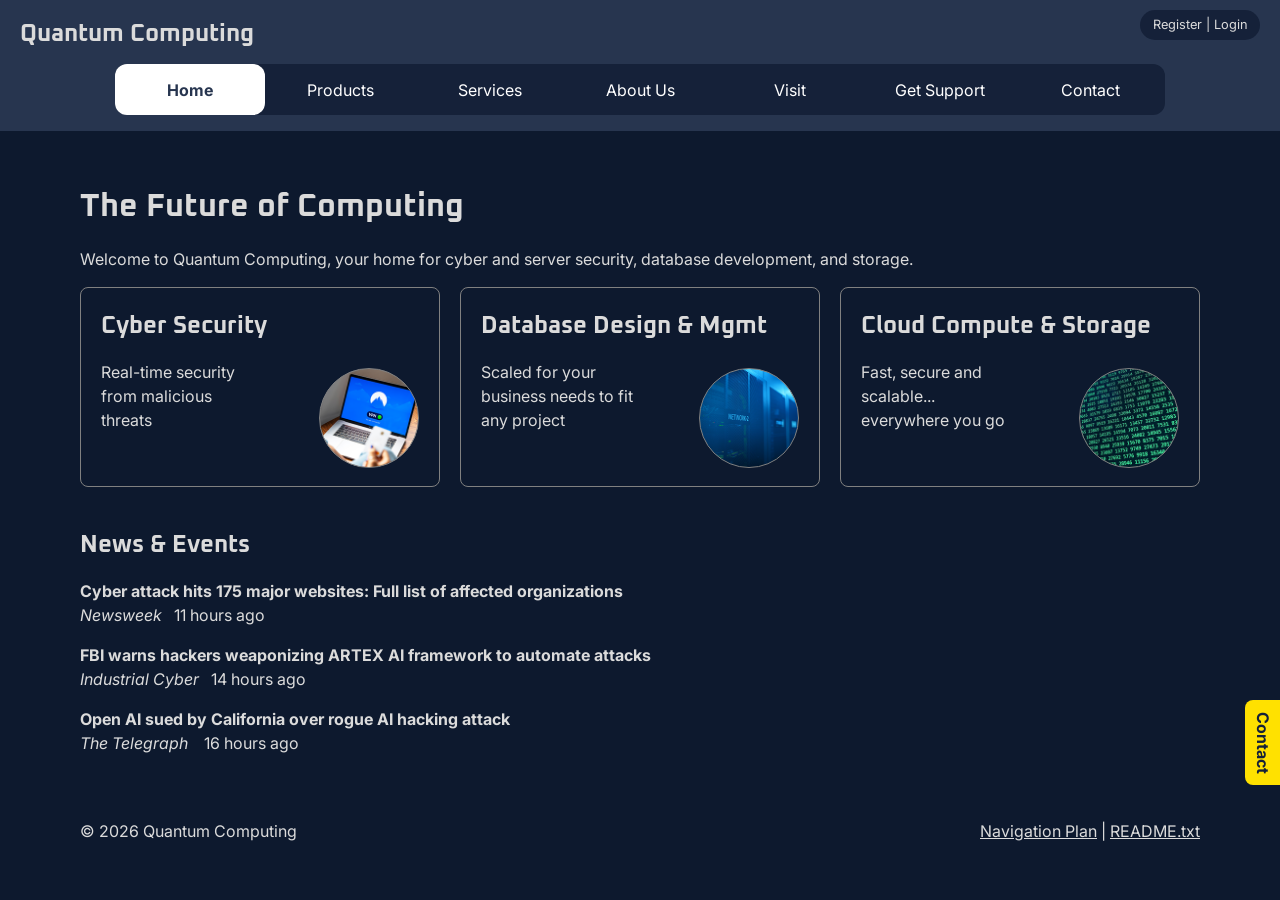
==== commit 69ace687: "Update Updated footer; added links to navigation plan and README." ====
--- a/index.html
+++ b/index.html
@@ -16,7 +16,6 @@
   <body>
     <a class="skip-link" href="#main">Skip to main content</a>
     <header class="site-header">
-      <div class="contact-tag">Contact</div>
       <a class="brand" href="index.html">Quantum Computing</a>
       <div class="reg-login">
         <a href="#"> Register</a>&nbsp;|&nbsp;<a href="#"> Login</a>
@@ -97,7 +96,15 @@
           <em><a href="#">The Telegraph</a>&nbsp;&nbsp;&nbsp;</em> 16 hours ago
         </p>
       </div>
+      <a href="#" class="contact-tag">Contact</a>
     </main>
-    <footer><p>&copy; 2026 Quantum Computing</p></footer>
+    <footer>
+      <div class="footer-left"><p>&copy; 2026 Quantum Computing</p></div>
+      <div class="footer-right">
+        <a href="navigation-plan.html" target="_blank">Navigation Plan</a
+        >&nbsp;|&nbsp;
+        <a href="README.txt" target="_blank">README.txt</a>
+      </div>
+    </footer>
   </body>
 </html>
--- a/styles.css
+++ b/styles.css
@@ -242,6 +242,7 @@
   border: 1px solid var(--border);
   transition: 0.4s;
   margin: 0;
+  font-size: 12px;
 }
 .location:hover {
   cursor: pointer;
@@ -335,6 +336,30 @@
   color: var(--ink);
   cursor: pointer;
   box-shadow: 0 0 8px rgba(255, 255, 255, 0.3);
+}
+footer {
+  display: flex;
+}
+.footer-left {
+  display: flex;
+  width: 50%;
+  height: auto;
+  justify-content: left;
+  align-items: center;
+}
+.footer-right {
+  display: flex;
+  width: 50%;
+  height: auto;
+  justify-content: right;
+  align-items: center;
+}
+footer a {
+  color: var(--ink);
+  transition: 0.3s;
+}
+footer a:hover {
+  color: var(--action);
 }
 
 /* TODO: add the relative-unit breakpoint justified in navigation-plan.html. */
